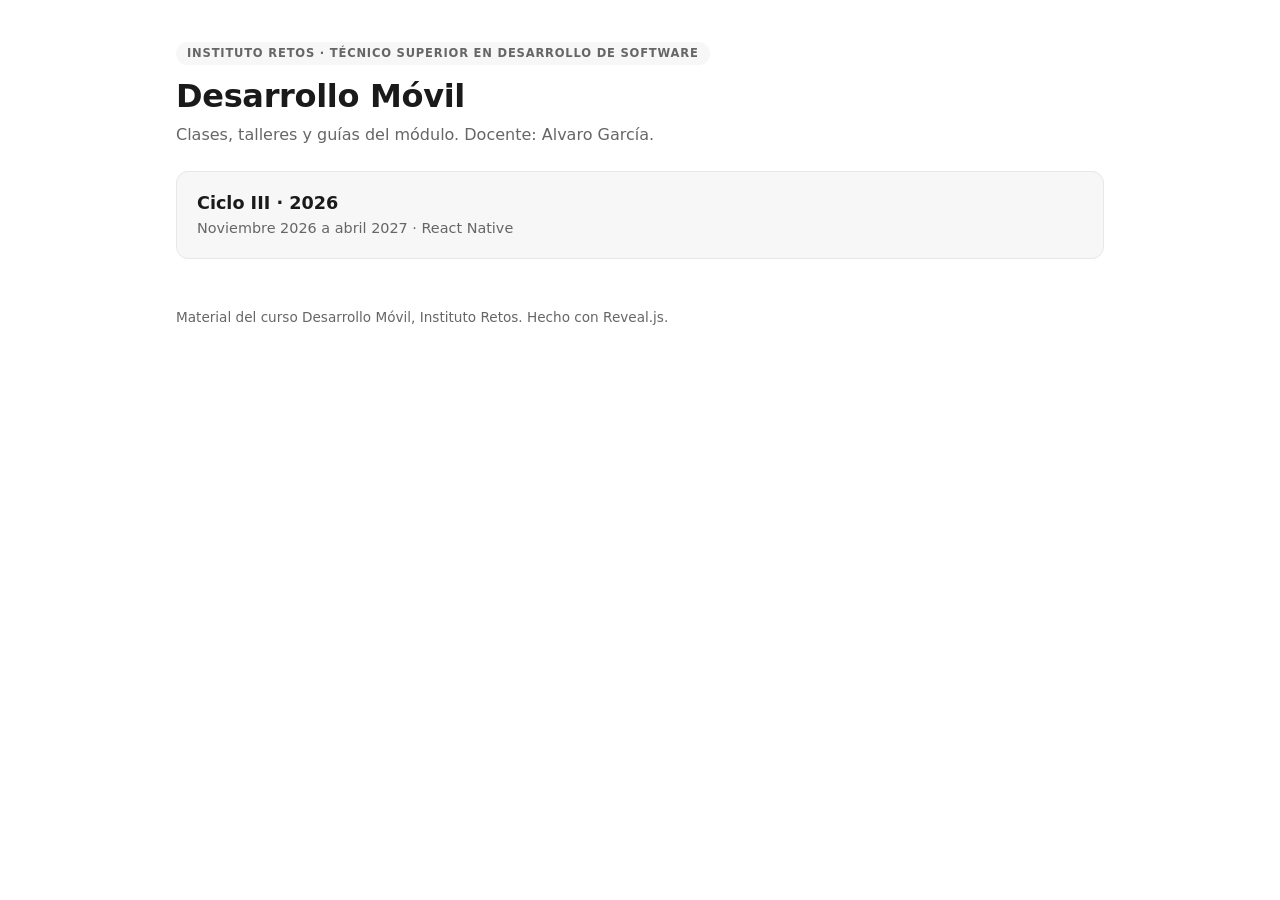
==== index.html @ d52758d2 "Ciclo III 2026: estructura del sitio, plantilla y clase 1" ====
<!DOCTYPE html>
<html lang="es">
<head>
<meta charset="UTF-8">
<meta name="viewport" content="width=device-width, initial-scale=1.0">
<title>Desarrollo Móvil · Instituto Retos</title>
<link rel="stylesheet" href="assets/site.css">
</head>
<body>
<div class="wrap">
  <header>
    <span class="tag tag-gray">Instituto Retos · Técnico Superior en Desarrollo de Software</span>
    <h1>Desarrollo Móvil</h1>
    <p>Clases, talleres y guías del módulo. Docente: Alvaro García.</p>
  </header>

  <div class="ciclos">
    <a class="ciclo" href="ciclo-03-2026/">
      <strong>Ciclo III · 2026</strong>
      <span>Noviembre 2026 a abril 2027 · React Native</span>
    </a>
  </div>

  <footer>Material del curso Desarrollo Móvil, Instituto Retos. Hecho con Reveal.js.</footer>
</div>
</body>
</html>
---- assets/site.css ----
/* Páginas índice del curso (no los decks). */
:root {
  --purple-bg:#EEEDFE; --purple-dark:#3C3489; --purple-mid:#534AB7;
  --teal-bg:#E1F5EE;   --teal-dark:#085041;   --teal-mid:#0F6E56;
  --amber-bg:#FAEEDA;  --amber-dark:#633806;  --amber-mid:#854F0B;
  --blue-bg:#E6F1FB;   --blue-dark:#0C447C;   --blue-mid:#185FA5;
  --green-bg:#EAF3DE;  --green-dark:#27500A;  --green-mid:#3B6D11;
  --ink:#1a1a1a; --muted:#666; --line:#e8e8e8; --bg:#ffffff; --card:#f7f7f7;
}
@media (prefers-color-scheme: dark) {
  :root:not([data-theme="light"]) {
    --ink:#f2f2f2; --muted:#a8a8a8; --line:#2a2a2a; --bg:#121212; --card:#1c1c1c;
    --purple-bg:#2a2650; --purple-dark:#c9c4ff;
    --teal-bg:#0f2f27; --teal-dark:#9fe3cc;
    --amber-bg:#3a2a10; --amber-dark:#ffd591;
    --blue-bg:#0f2740; --blue-dark:#9cc8f5;
    --green-bg:#1e2e12; --green-dark:#bfe39a;
  }
}
* { box-sizing:border-box; }
body { margin:0; background:var(--bg); color:var(--ink); font-family:'Segoe UI', system-ui, -apple-system, sans-serif; line-height:1.5; }
.wrap { max-width:960px; margin:0 auto; padding:40px 16px 64px; }
header h1 { font-size:2rem; margin:0.2em 0 0.1em; letter-spacing:-0.01em; }
header p { color:var(--muted); margin:0; }
.tag { display:inline-block; font-size:0.72rem; font-weight:700; padding:3px 11px; border-radius:20px; text-transform:uppercase; letter-spacing:0.07em; }
.tag-blue { background:var(--blue-bg); color:var(--blue-dark); }
.tag-purple { background:var(--purple-bg); color:var(--purple-dark); }
.tag-teal { background:var(--teal-bg); color:var(--teal-dark); }
.tag-amber { background:var(--amber-bg); color:var(--amber-dark); }
.tag-green { background:var(--green-bg); color:var(--green-dark); }
.tag-gray { background:var(--card); color:var(--muted); }
h2.bloque { font-size:1.1rem; margin:2.2em 0 0.6em; display:flex; align-items:center; gap:10px; }
h2.bloque small { font-weight:400; color:var(--muted); font-size:0.9rem; }
.grid { display:grid; grid-template-columns:repeat(auto-fill, minmax(280px, 1fr)); gap:12px; }
.sesion { display:block; text-decoration:none; color:inherit; background:var(--card); border:1px solid var(--line); border-radius:12px; padding:14px 16px; border-left:4px solid var(--line); transition:transform .12s ease; }
a.sesion:hover { transform:translateY(-2px); }
.sesion .n { font-size:0.74rem; color:var(--muted); font-weight:700; letter-spacing:0.05em; text-transform:uppercase; }
.sesion .t { font-weight:700; margin:2px 0 4px; }
.sesion .d { font-size:0.85rem; color:var(--muted); }
.sesion .act { font-size:0.78rem; margin-top:6px; }
.sesion.b1 { border-left-color:var(--blue-mid); }
.sesion.b2 { border-left-color:var(--purple-mid); }
.sesion.b3 { border-left-color:var(--teal-mid); }
.sesion.pendiente { opacity:0.55; }
.sesion.pendiente .t::after { content:" · próximamente"; font-weight:400; color:var(--muted); font-size:0.8rem; }
.nota { background:var(--amber-bg); color:var(--amber-dark); border-radius:10px; padding:12px 16px; font-size:0.92rem; margin:20px 0; }
footer { margin-top:48px; color:var(--muted); font-size:0.85rem; }
footer a { color:inherit; }
.ciclos { display:grid; gap:12px; margin-top:24px; }
.ciclo { display:block; text-decoration:none; color:inherit; background:var(--card); border:1px solid var(--line); border-radius:12px; padding:18px 20px; }
.ciclo strong { font-size:1.1rem; display:block; }
.ciclo span { color:var(--muted); font-size:0.9rem; }
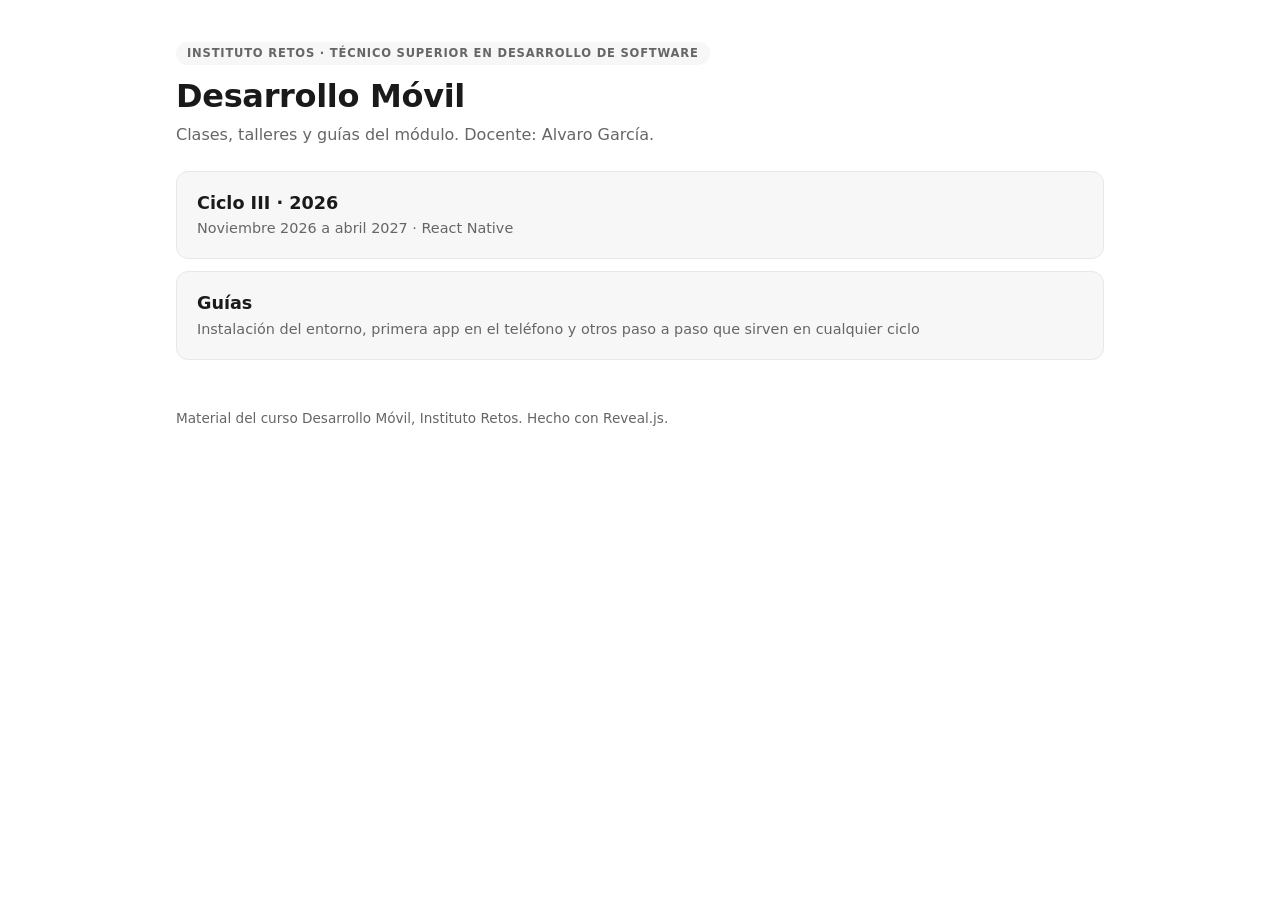
==== commit 555c83b8: "Guías: carpeta guias/ con la Guía 1 (Windows y Linux, Java 21); se quita la guía vieja del ciclo Co-" ====
--- a/index.html
+++ b/index.html
@@ -19,6 +19,10 @@
       <strong>Ciclo III · 2026</strong>
       <span>Noviembre 2026 a abril 2027 · React Native</span>
     </a>
+    <a class="ciclo" href="guias/">
+      <strong>Guías</strong>
+      <span>Instalación del entorno, primera app en el teléfono y otros paso a paso que sirven en cualquier ciclo</span>
+    </a>
   </div>
 
   <footer>Material del curso Desarrollo Móvil, Instituto Retos. Hecho con Reveal.js.</footer>
--- a/assets/site.css
+++ b/assets/site.css
@@ -50,3 +50,33 @@
 .ciclo { display:block; text-decoration:none; color:inherit; background:var(--card); border:1px solid var(--line); border-radius:12px; padding:18px 20px; }
 .ciclo strong { font-size:1.1rem; display:block; }
 .ciclo span { color:var(--muted); font-size:0.9rem; }
+
+/* GUÍAS (páginas largas de texto: instalación, etc.) */
+.guide h2 { font-size:1.35rem; margin:2.4em 0 0.5em; padding-top:0.6em; border-top:1px solid var(--line); }
+.guide h3 { font-size:1.05rem; margin:1.6em 0 0.4em; }
+.guide p, .guide li { font-size:0.97rem; }
+.guide ol.steps { counter-reset:step; list-style:none; padding:0; margin:0; }
+.guide ol.steps > li { counter-increment:step; position:relative; min-width:0; overflow-wrap:anywhere; padding:14px 16px 14px 56px; margin:10px 0; background:var(--card); border:1px solid var(--line); border-radius:12px; }
+.guide ol.steps > li::before { content:counter(step); position:absolute; left:16px; top:14px; width:28px; height:28px; border-radius:50%; background:var(--blue-bg); color:var(--blue-dark); font-weight:700; font-size:0.85rem; display:flex; align-items:center; justify-content:center; }
+.guide ol.steps > li > strong:first-child { display:block; font-size:1rem; margin-bottom:4px; }
+.guide ol.steps ul { margin:6px 0 0 1.1em; padding:0; }
+.guide ol.steps li li { margin:3px 0; }
+.guide code { font-family:'Fira Code', Consolas, Menlo, monospace; font-size:0.86em; background:var(--line); padding:1px 6px; border-radius:4px; overflow-wrap:anywhere; }
+.guide pre { max-width:100%; background:#1e1e1e; color:#e8e8e8; border-radius:10px; padding:12px 16px; overflow-x:auto; font-size:0.86rem; line-height:1.5; margin:8px 0; }
+.guide pre code { background:none; padding:0; color:inherit; font-size:inherit; }
+.callout { border-radius:10px; padding:12px 16px; margin:14px 0; font-size:0.95rem; border-left:4px solid; }
+.callout-amber { background:var(--amber-bg); color:var(--amber-dark); border-color:var(--amber-dark); }
+.callout-green { background:var(--green-bg); color:var(--green-dark); border-color:var(--green-dark); }
+.callout-blue  { background:var(--blue-bg);  color:var(--blue-dark);  border-color:var(--blue-dark); }
+.callout-red   { background:#FCEBEB; color:#791F1F; border-color:#A32D2D; }
+.callout strong { color:inherit; }
+.toc { display:flex; flex-wrap:wrap; gap:8px; margin:18px 0 6px; }
+.toc a { text-decoration:none; font-size:0.85rem; font-weight:600; padding:6px 12px; border-radius:20px; background:var(--card); border:1px solid var(--line); color:var(--ink); }
+.toc a:hover { background:var(--blue-bg); color:var(--blue-dark); }
+.req { display:grid; grid-template-columns:repeat(auto-fill, minmax(200px, 1fr)); gap:10px; margin:14px 0; }
+.req div { background:var(--card); border:1px solid var(--line); border-radius:10px; padding:10px 14px; font-size:0.9rem; }
+.req div b { display:block; font-size:0.75rem; text-transform:uppercase; letter-spacing:0.05em; color:var(--muted); margin-bottom:2px; }
+.err { margin:10px 0; padding:12px 16px; background:var(--card); border:1px solid var(--line); border-radius:10px; }
+.err b { display:block; margin-bottom:3px; }
+.err p { margin:0; font-size:0.93rem; color:var(--muted); }
+@media (prefers-color-scheme: dark) { :root:not([data-theme="light"]) .callout-red { background:#3a1818; color:#f3b4b4; border-color:#e07a7a; } }
